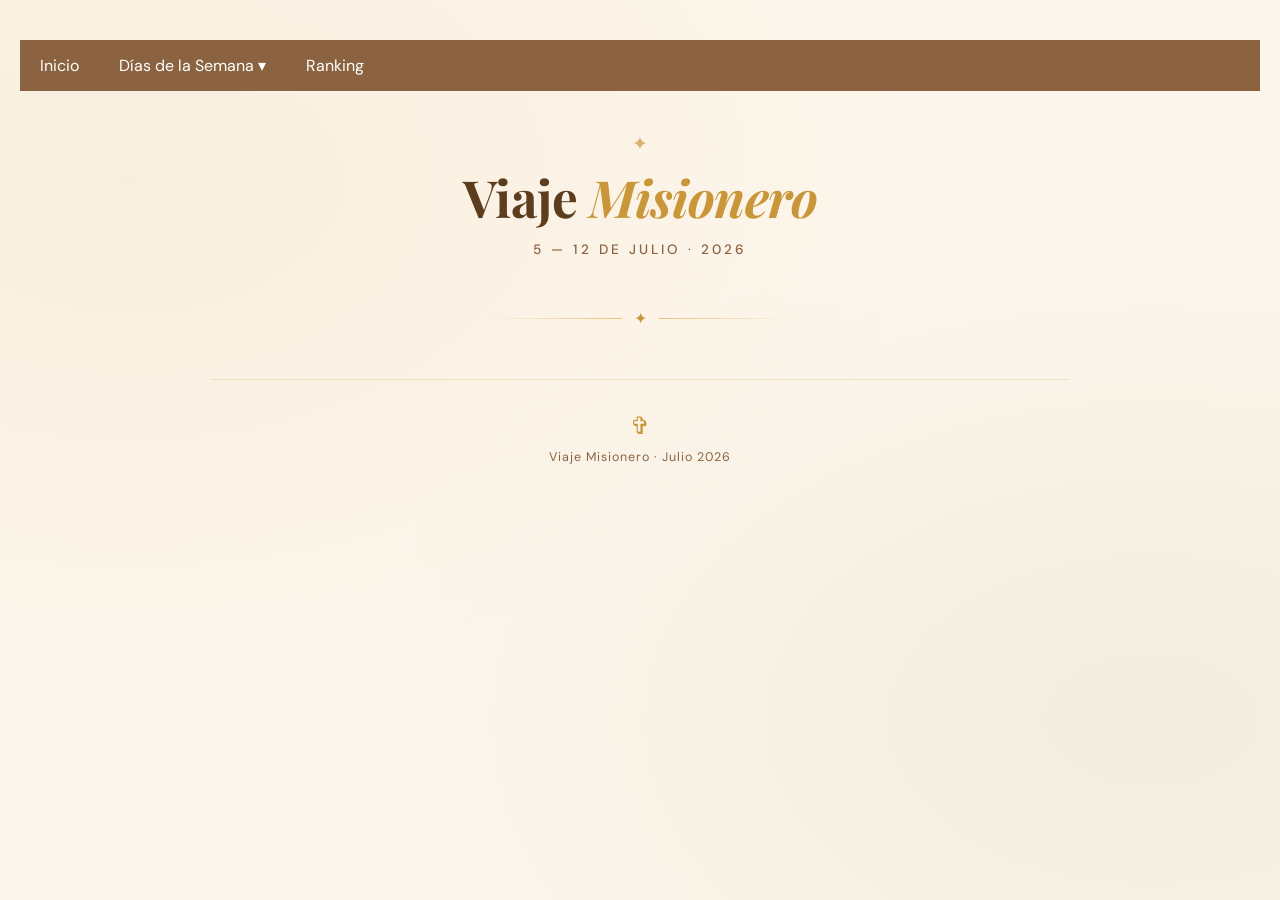
==== index.html @ f8b6a078 "Update index.html" ====
<!DOCTYPE html>
<html lang="es">
<head>
<meta charset="UTF-8">
<meta name="viewport" content="width=device-width, initial-scale=1.0">
<title>Viaje Misionero — Julio 2026</title>
<link href="https://fonts.googleapis.com/css2?family=Playfair+Display:ital,wght@0,400;0,700;1,400&family=DM+Sans:wght@300;400;500&display=swap" rel="stylesheet">
<link href="styles.css" rel="stylesheet">
</head>
<body>
<nav>
  <ul class="main-nav">
  <li><a href="index.html">Inicio</a></li>
  
  <!-- Parent Item with Dropdown -->
  <li class="dropdown">
    <a href="#">Días de la Semana ▾</a>
    <ul class="dropdown-menu">
      <li><a href="domingo.html">DOMINGO</a></li>
      <li><a href="lunes.html">LUNES</a></li>
      <li><a href="martes.html">MARTES</a></li>
      <li><a href="miércoles.html">MIÉRCOLES</a></li>
      <li><a href="jueves.html">JUEVES</a></li>
      <li><a href="viernes.html">VIERNES</a></li>
      <li><a href="sabado.html">SÁBADO</a></li>
      <li><a href="domingo2.html">DOMINGO</a></li>
    </ul>
  </li>
  
  <li><a href="ranking.html">Ranking</a></li>
</nav>
<div class="page">

  <header class="header">
    <h1>Viaje <em>Misionero</em></h1>
    <p class="dates">5 — 12 de Julio · 2026</p>
  </header>

  <div class="divider"><span>✦</span></div>
  <footer class="footer">
    <span class="cross">✞</span>
    <p>Viaje Misionero · Julio 2026</p>
  </footer>

</div>
</body>
</html>
---- styles.css ----
:root {
    --cream: #fdf6ec;
    --gold: #c9963a;
    --gold-light: #e8c07a;
    --brown: #5c3d1e;
    --brown-light: #8b6340;
    --olive: #6b7c4d;
    --olive-light: #a3b57a;
    --rust: #b85c38;
    --blue: #3a6b8a;
    --ink: #2a1f14;
  }

  * { margin: 0; padding: 0; box-sizing: border-box; }

  body {
    background-color: var(--cream);
    font-family: 'DM Sans', sans-serif;
    color: var(--ink);
    min-height: 100vh;
    padding: 40px 20px 60px;
    background-image: 
      radial-gradient(ellipse at 10% 20%, rgba(201,150,58,0.08) 0%, transparent 50%),
      radial-gradient(ellipse at 90% 80%, rgba(107,124,77,0.08) 0%, transparent 50%);
  }

  .page {
    max-width: 860px;
    margin: 0 auto;
  }

  /* HEADER */
  .header {
    text-align: center;
    padding: 40px 0 50px;
    position: relative;
  }

  .header::before {
    content: '✦';
    display: block;
    font-size: 1.2rem;
    color: var(--gold);
    margin-bottom: 12px;
    opacity: 0.7;
  }

  .header h1 {
    font-family: 'Playfair Display', serif;
    font-size: clamp(2rem, 5vw, 3.2rem);
    color: var(--brown);
    line-height: 1.15;
    letter-spacing: -0.5px;
  }

  .header h1 em {
    font-style: italic;
    color: var(--gold);
  }

  .header .dates {
    margin-top: 14px;
    font-size: 0.85rem;
    font-weight: 500;
    letter-spacing: 3px;
    text-transform: uppercase;
    color: var(--brown-light);
  }

  .divider {
    display: flex;
    align-items: center;
    gap: 12px;
    margin: 0 auto 50px;
    max-width: 300px;
  }

  .divider::before, .divider::after {
    content: '';
    flex: 1;
    height: 1px;
    background: linear-gradient(to right, transparent, var(--gold-light));
  }
  .divider::after {
    background: linear-gradient(to left, transparent, var(--gold-light));
  }

  .divider span {
    color: var(--gold);
    font-size: 1rem;
  }

  /* DAYS GRID */
  .days {
    display: flex;
    flex-direction: column;
    gap: 24px;
  }

  .day-card {
    background: white;
    border-radius: 16px;
    overflow: hidden;
    box-shadow: 0 2px 12px rgba(92,61,30,0.07), 0 1px 3px rgba(92,61,30,0.05);
    display: grid;
    grid-template-columns: 90px 1fr;
    transition: transform 0.2s ease, box-shadow 0.2s ease;
    animation: fadeUp 0.5s ease both;
  }

  .day-card:hover {
    transform: translateY(-2px);
    box-shadow: 0 8px 28px rgba(92,61,30,0.12);
  }

  @keyframes fadeUp {
    from { opacity: 0; transform: translateY(18px); }
    to { opacity: 1; transform: translateY(0); }
  }

  .day-card:nth-child(1) { animation-delay: 0.05s; }
  .day-card:nth-child(2) { animation-delay: 0.1s; }
  .day-card:nth-child(3) { animation-delay: 0.15s; }
  .day-card:nth-child(4) { animation-delay: 0.2s; }
  .day-card:nth-child(5) { animation-delay: 0.25s; }
  .day-card:nth-child(6) { animation-delay: 0.3s; }
  .day-card:nth-child(7) { animation-delay: 0.35s; }
  .day-card:nth-child(8) { animation-delay: 0.4s; }

  .day-sidebar {
    display: flex;
    flex-direction: column;
    align-items: center;
    justify-content: center;
    padding: 24px 10px;
    color: white;
    text-align: center;
  }

  .day-sidebar .weekday {
    font-size: 0.65rem;
    font-weight: 500;
    letter-spacing: 2px;
    text-transform: uppercase;
    opacity: 0.85;
    margin-bottom: 4px;
  }

  .day-sidebar .num {
    font-family: 'Playfair Display', serif;
    font-size: 2.4rem;
    font-weight: 700;
    line-height: 1;
  }

  .day-sidebar .month {
    font-size: 0.65rem;
    letter-spacing: 1.5px;
    text-transform: uppercase;
    opacity: 0.75;
    margin-top: 4px;
  }

  .color-gold .day-sidebar { background: linear-gradient(160deg, #c9963a, #a07428); }
  .color-olive .day-sidebar { background: linear-gradient(160deg, #6b7c4d, #4f5e35); }
  .color-brown .day-sidebar { background: linear-gradient(160deg, #7a5230, #5c3d1e); }
  .color-rust .day-sidebar { background: linear-gradient(160deg, #b85c38, #8f3f20); }
  .color-blue .day-sidebar { background: linear-gradient(160deg, #3a6b8a, #245070); }
  .color-sage .day-sidebar { background: linear-gradient(160deg, #7a9e7e, #5a7e5e); }

  .day-content {
    padding: 20px 24px;
  }

  .day-label {
    font-size: 0.7rem;
    font-weight: 500;
    letter-spacing: 2px;
    text-transform: uppercase;
    color: var(--brown-light);
    margin-bottom: 12px;
  }

  .activities {
    list-style: none;
    display: flex;
    flex-direction: column;
    gap: 8px;
  }

  .activity {
    display: flex;
    align-items: flex-start;
    gap: 10px;
    font-size: 0.9rem;
    color: var(--ink);
    line-height: 1.4;
  }

  .activity .time {
    font-size: 0.75rem;
    font-weight: 500;
    color: var(--brown-light);
    min-width: 52px;
    padding-top: 1px;
    flex-shrink: 0;
  }

  .activity .dot {
    width: 6px;
    height: 6px;
    border-radius: 50%;
    margin-top: 6px;
    flex-shrink: 0;
  }

  .color-gold .activity .dot { background: var(--gold); }
  .color-olive .activity .dot { background: var(--olive); }
  .color-brown .activity .dot { background: var(--brown-light); }
  .color-rust .activity .dot { background: var(--rust); }
  .color-blue .activity .dot { background: var(--blue); }
  .color-sage .activity .dot { background: #7a9e7e; }

  .note {
    margin-top: 12px;
    padding: 8px 12px;
    background: var(--cream);
    border-radius: 8px;
    font-size: 0.78rem;
    color: var(--brown-light);
    font-style: italic;
  }

  /* SPECIAL CARDS */
  .special-card {
    background: linear-gradient(135deg, #3a6b8a 0%, #245070 100%);
    color: white;
    border-radius: 16px;
    padding: 28px 32px;
    text-align: center;
    box-shadow: 0 4px 20px rgba(58,107,138,0.25);
    animation: fadeUp 0.5s ease both;
  }

  .special-card .icon {
    font-size: 2rem;
    margin-bottom: 10px;
  }

  .special-card h3 {
    font-family: 'Playfair Display', serif;
    font-size: 1.3rem;
    margin-bottom: 6px;
  }

  .special-card p {
    font-size: 0.88rem;
    opacity: 0.85;
  }

  /* FOOTER */
  .footer {
    text-align: center;
    margin-top: 50px;
    padding-top: 30px;
    border-top: 1px solid rgba(201,150,58,0.2);
  }

  .footer p {
    font-size: 0.78rem;
    color: var(--brown-light);
    letter-spacing: 1px;
  }

  .footer .cross {
    font-size: 1.5rem;
    color: var(--gold);
    margin-bottom: 8px;
    display: block;
  }

  @media (max-width: 480px) {
    .day-card { grid-template-columns: 70px 1fr; }
    .day-sidebar .num { font-size: 1.8rem; }
    .day-content { padding: 16px; }
  }

 .horizontal-list {
  display: flex;            /* Aligns items side-by-side */
  list-style: none;         /* Removes default bullet points */
  padding: 0;               /* Removes default left padding */
  margin: 0;                /* Removes default margins */
  gap: 20px;                /* Adds spacing between the items */
}

.horizontal-list a {
  text-decoration: none;
  color:#8b6340
}

.horizontal-list li:not(:last-child) {
  border-right: 1px solid #ccc; /* Creates the vertical line */
  padding-right: 40px;          /* Spacing before the line */
}

.horizontal-list li {
  padding-left: 15px;           /* Spacing after the line */
}

/* Main Navigation Styles */
.main-nav {
  display: flex;
  list-style: none;
  background-color: #8b6340;
  padding: 0;
  margin: 0;
}

.main-nav > li {
  position: relative; /* Crucial: anchors the dropdown menu */
}

.main-nav a {
  display: block;
  color: white;
  padding: 15px 20px;
  text-decoration: none;
}

.main-nav a:hover {
  background-color: var(--brown);
}

/* Dropdown Menu Hidden Styles */
.dropdown-menu {
  display: none;        /* Hides the menu by default */
  position: absolute;   /* Floats the menu */
  top: 100%;            /* Positions it right below the parent */
  left: 0;
  background-color: #fff;
  min-width: 160px;
  list-style: none;
  padding: 0;
  margin: 0;
  box-shadow: 0px 8px 16px rgba(0,0,0,0.2);
  z-index: 1;           /* Ensures it sits on top of other content */
}

.dropdown-menu a {
  color: #333;          /* Dark text for the light dropdown background */
  padding: 12px 16px;
}

.dropdown-menu a:hover {
  background-color: #f1f1f1;
}

/* The Magic Trigger: Show on Hover */
.dropdown:hover .dropdown-menu {
  display: block;       /* Shows the menu when parent is hovered */
}
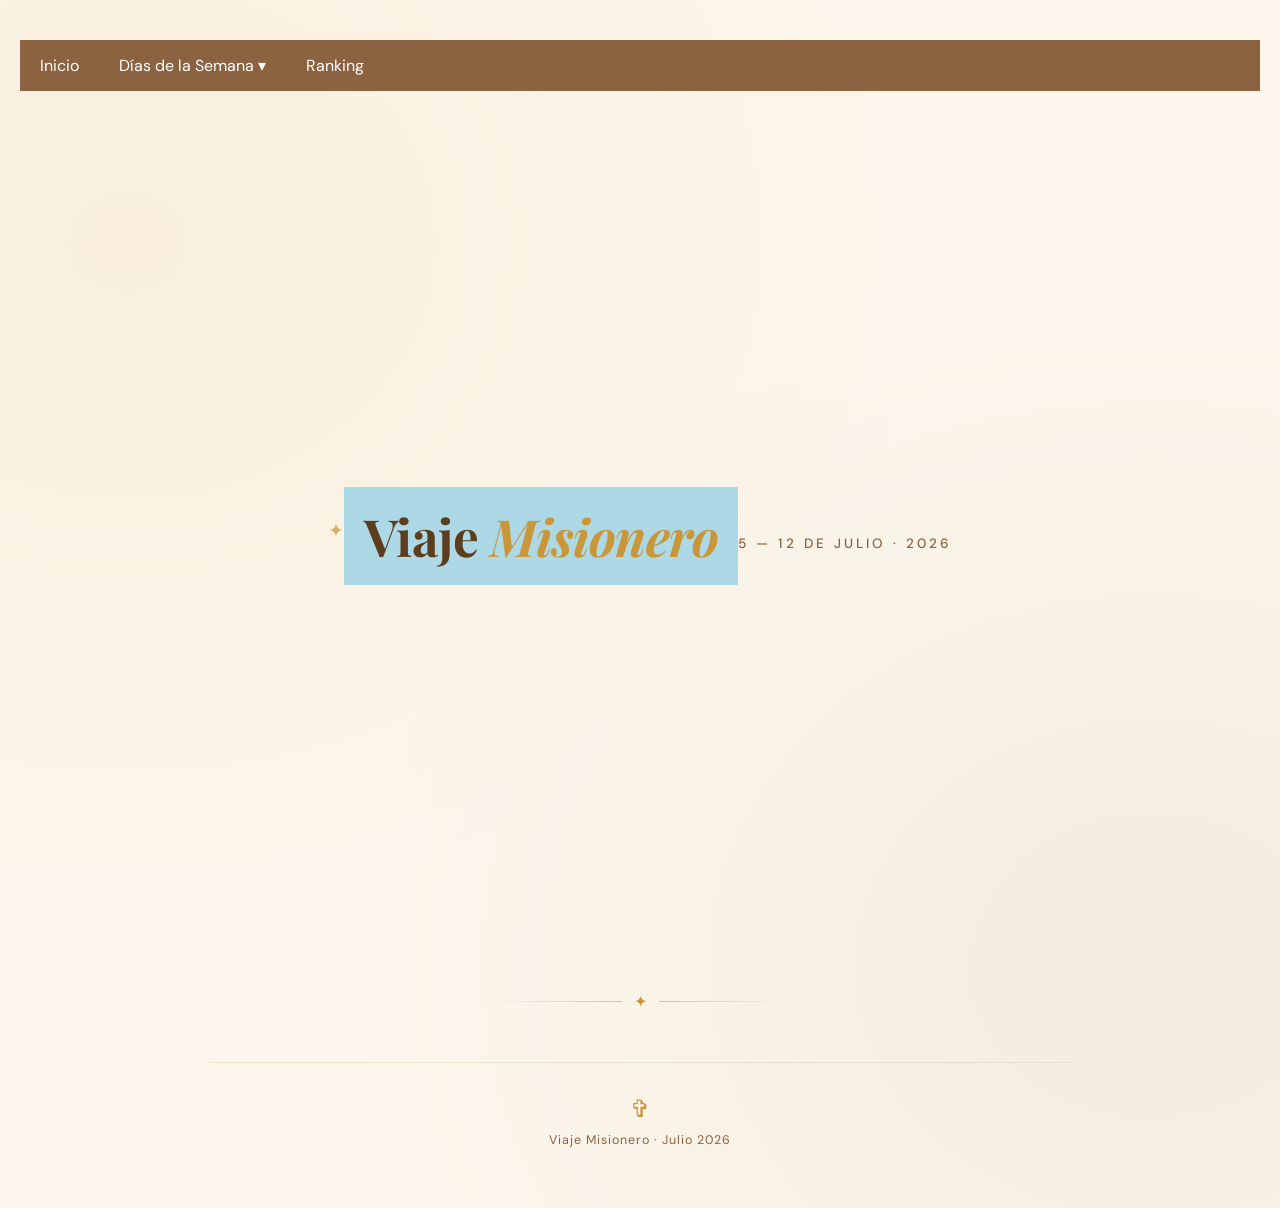
==== commit 68c68bda: "Update index.html" ====
--- a/index.html
+++ b/index.html
@@ -6,6 +6,22 @@
 <title>Viaje Misionero — Julio 2026</title>
 <link href="https://fonts.googleapis.com/css2?family=Playfair+Display:ital,wght@0,400;0,700;1,400&family=DM+Sans:wght@300;400;500&display=swap" rel="stylesheet">
 <link href="styles.css" rel="stylesheet">
+  <style>
+        /* Target the parent container */
+        header {
+            display: flex;                  /* Activates Flexbox layout */
+            justify-content: center;       /* Centers horizontally */
+            align-items: center;           /* Centers vertically */
+            height: 100vh;                 /* Makes container fill the entire viewport height */
+            margin: 0;                     /* Removes default browser spacing */
+        }
+
+        /* Your child element styled for visibility */
+        h1 {
+            padding: 20px;
+            background-color: lightblue;
+        }
+    </style>
 </head>
 <body>
 <nav>
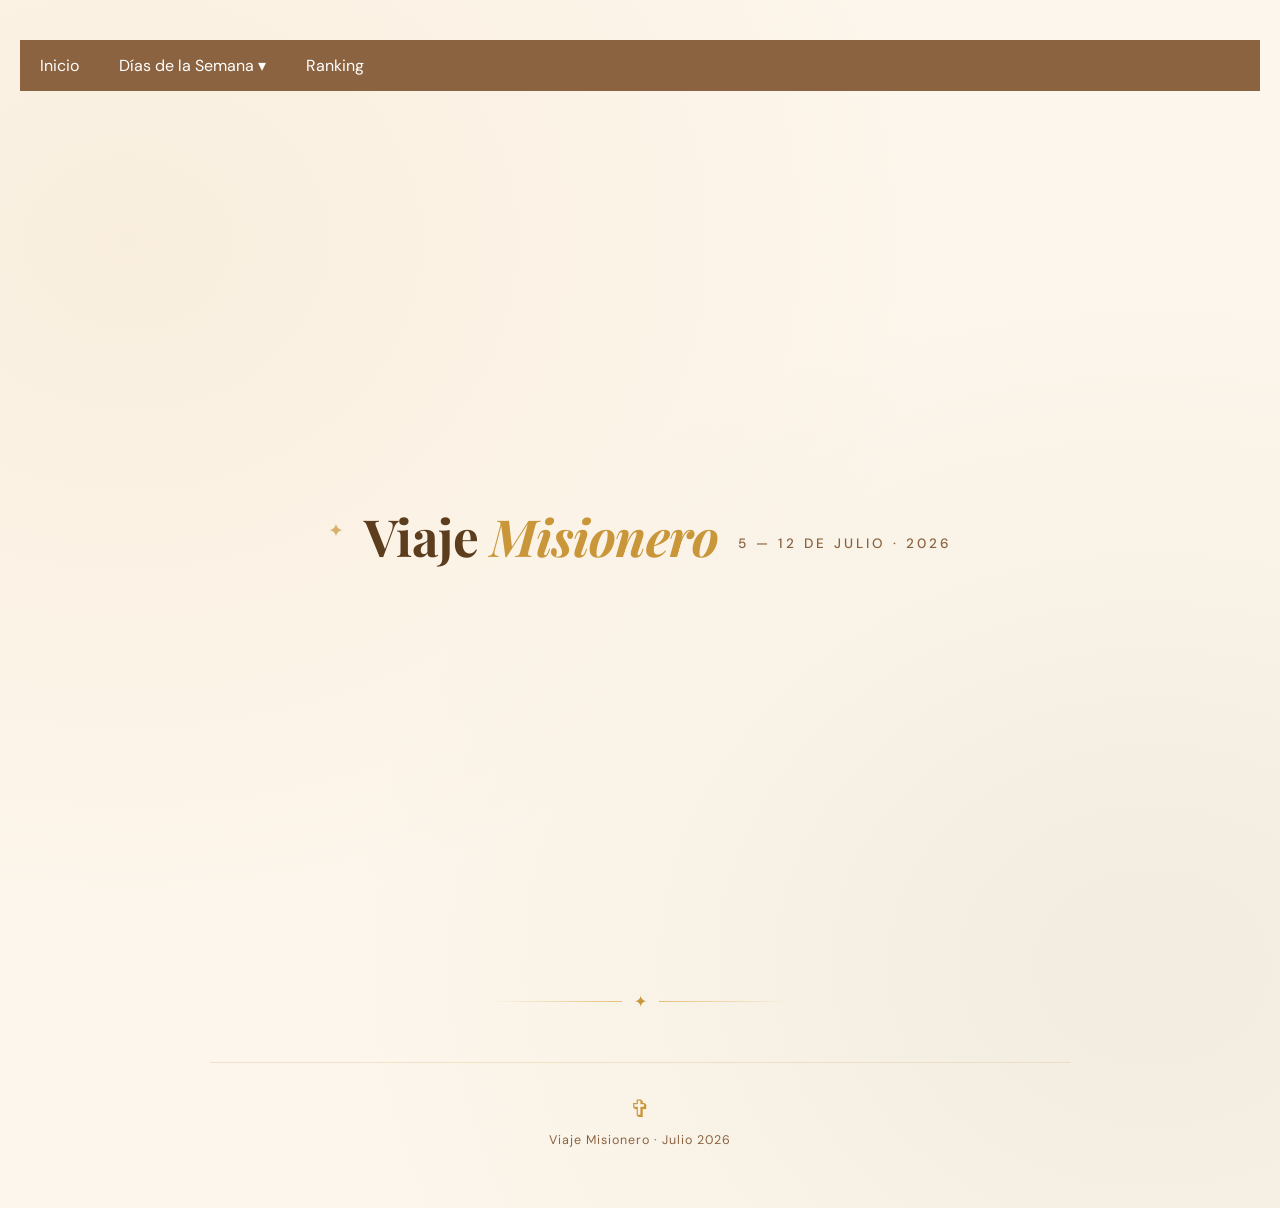
==== commit d00d4bc1: "Update index.html" ====
--- a/index.html
+++ b/index.html
@@ -19,7 +19,6 @@
         /* Your child element styled for visibility */
         h1 {
             padding: 20px;
-            background-color: lightblue;
         }
     </style>
 </head>
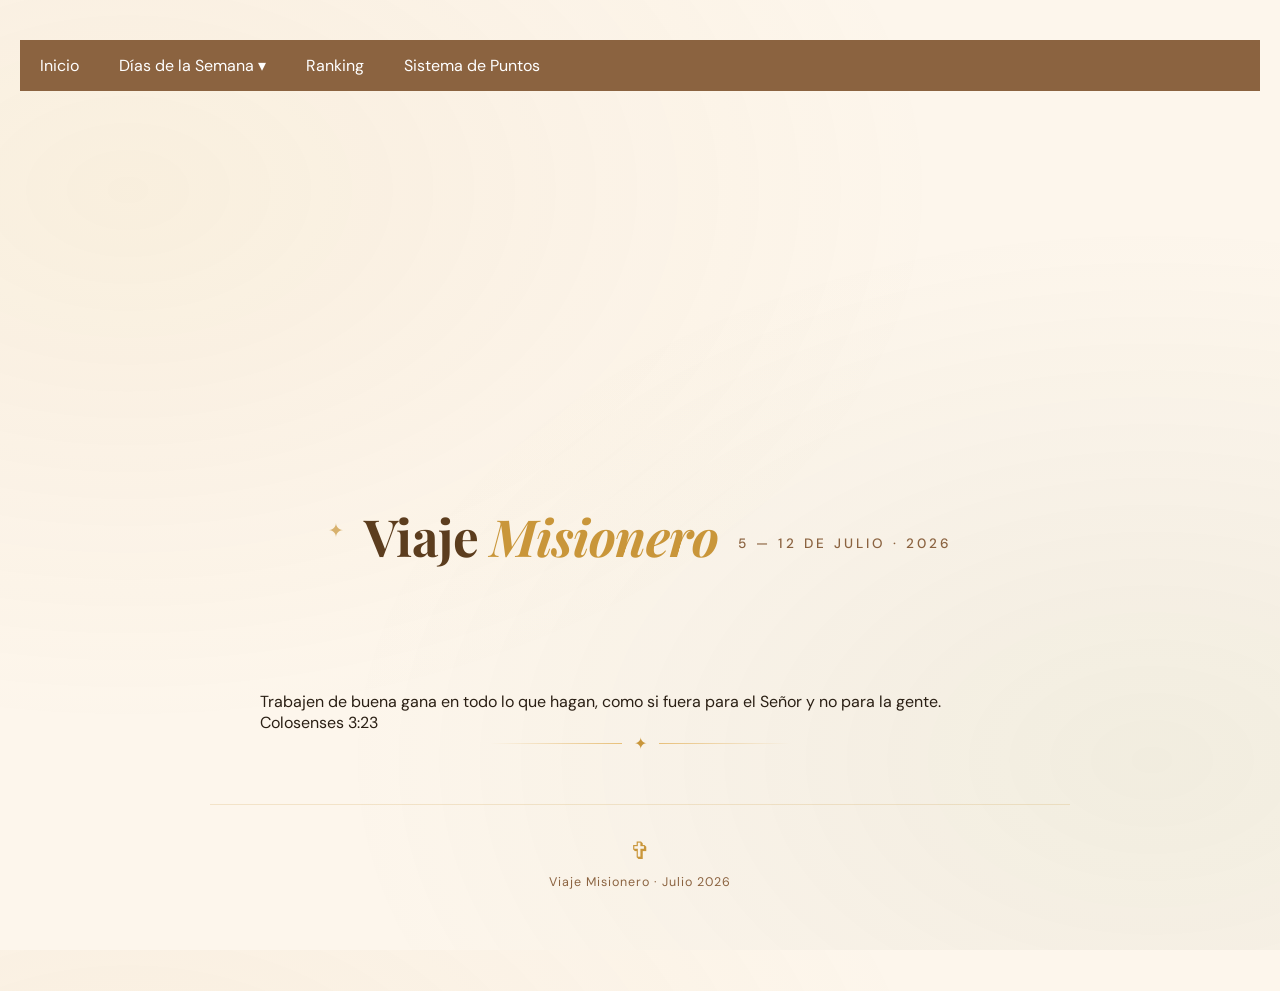
==== commit 4f0fb597: "Add files via upload" ====
--- a/index.html
+++ b/index.html
@@ -43,6 +43,7 @@
   </li>
   
   <li><a href="ranking.html">Ranking</a></li>
+    <li><a href="sistema.html">Sistema de Puntos</a></li>
 </nav>
 <div class="page">
 
@@ -50,6 +51,10 @@
     <h1>Viaje <em>Misionero</em></h1>
     <p class="dates">5 — 12 de Julio · 2026</p>
   </header>
+  <div class="verse">
+    <p>    <p>Trabajen de buena gana en todo lo que hagan, como si fuera para el Señor y no para la gente. <br>Colosenses 3:23</p>
+</p>
+  </div>
 
   <div class="divider"><span>✦</span></div>
   <footer class="footer">
--- a/styles.css
+++ b/styles.css
@@ -358,4 +358,11 @@
 /* The Magic Trigger: Show on Hover */
 .dropdown:hover .dropdown-menu {
   display: block;       /* Shows the menu when parent is hovered */
+}
+
+.verse {
+  display:block;
+  margin-top: -300px;
+  padding-left: 50px;
+
 }
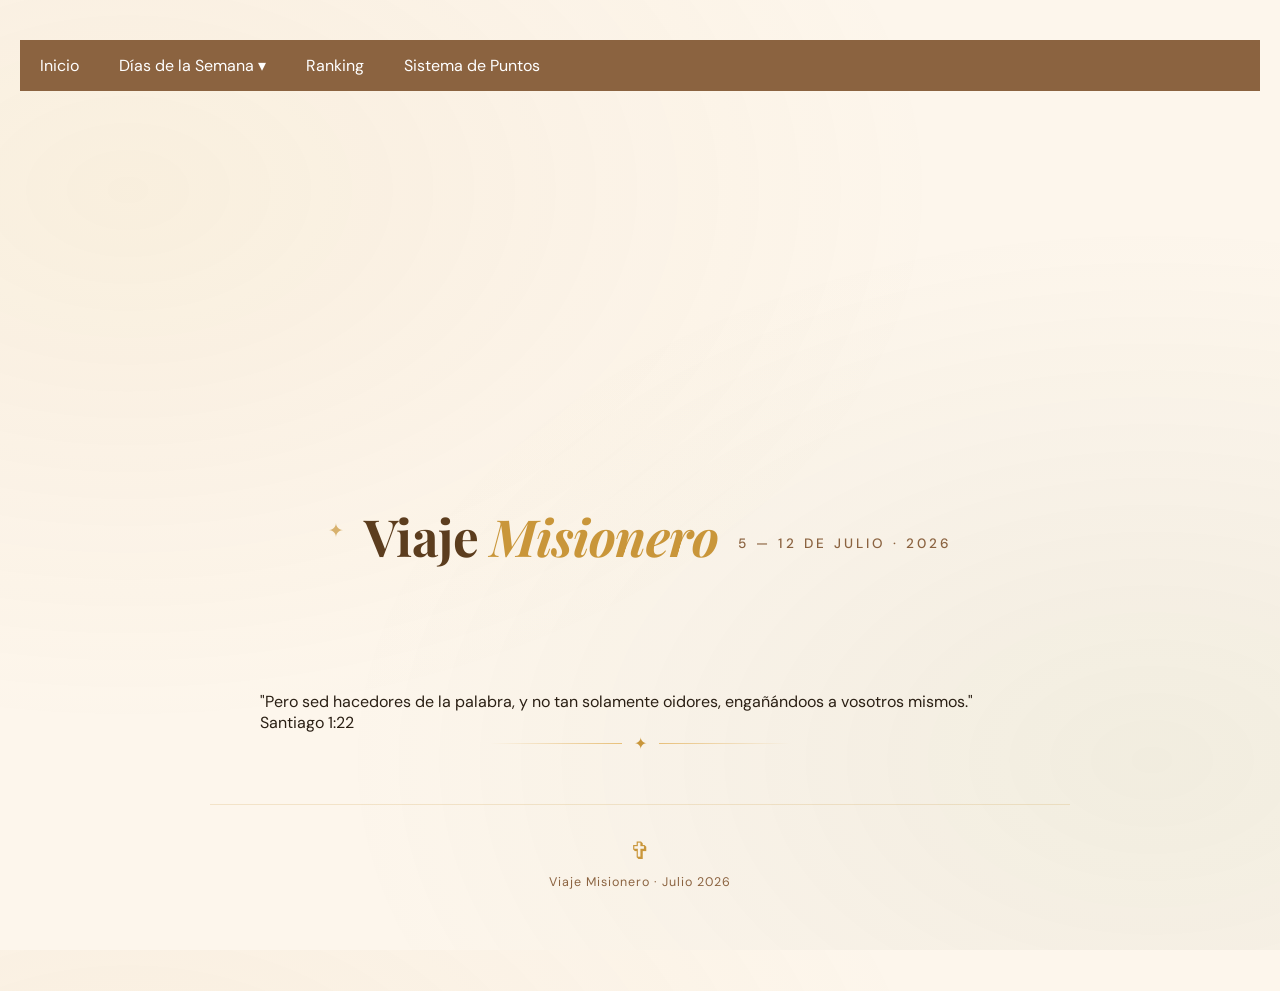
==== commit c6240cdc: "Update index.html" ====
--- a/index.html
+++ b/index.html
@@ -52,7 +52,7 @@
     <p class="dates">5 — 12 de Julio · 2026</p>
   </header>
   <div class="verse">
-    <p>    <p>Trabajen de buena gana en todo lo que hagan, como si fuera para el Señor y no para la gente. <br>Colosenses 3:23</p>
+    <p>    <p>"Pero sed hacedores de la palabra, y no tan solamente oidores, engañándoos a vosotros mismos." <br>Santiago 1:22</p>
 </p>
   </div>
 
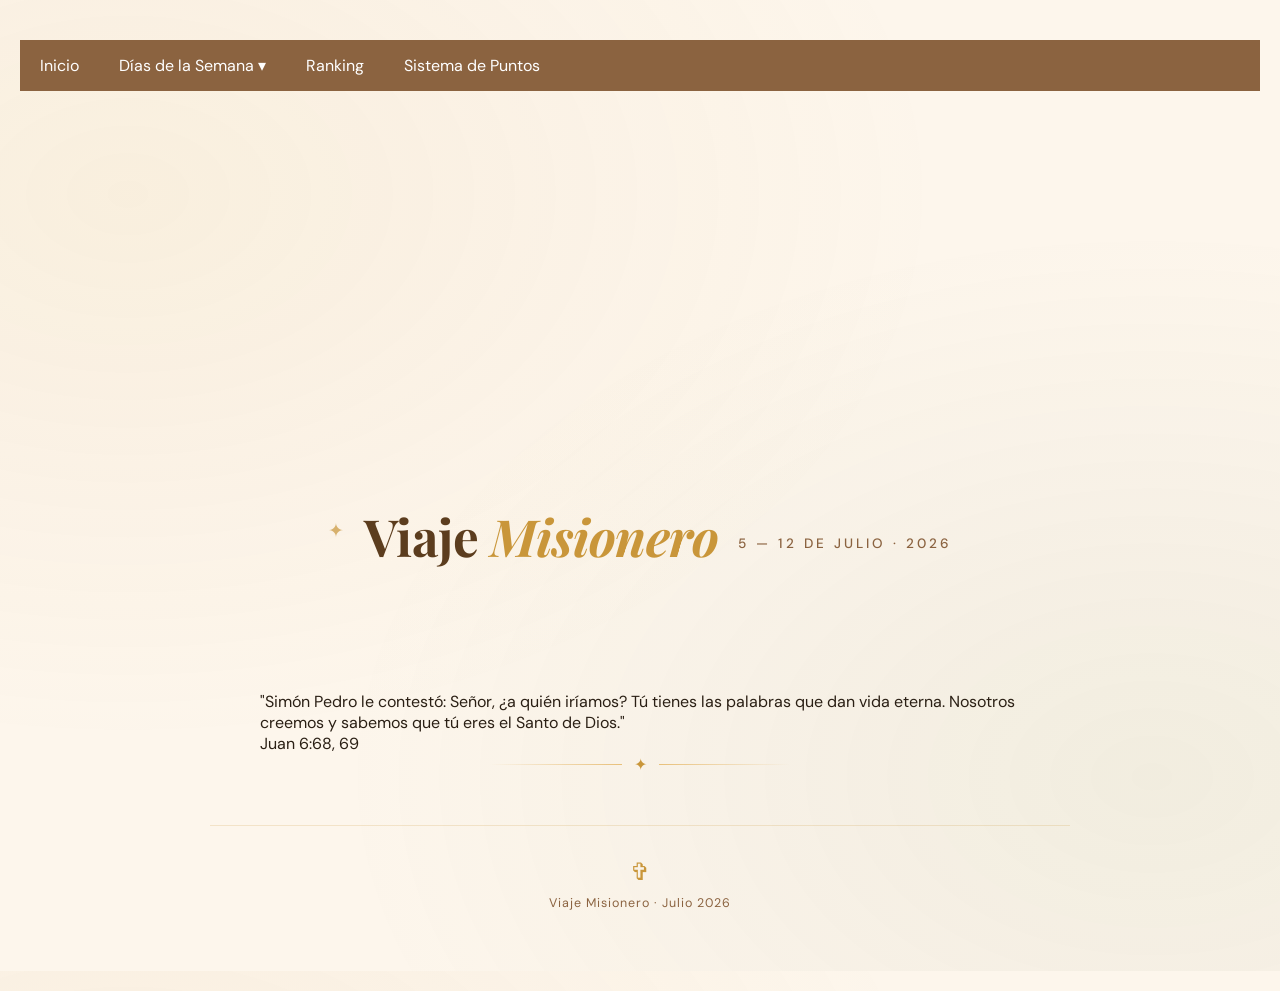
==== commit d3e5285e: "Update index.html" ====
--- a/index.html
+++ b/index.html
@@ -52,7 +52,7 @@
     <p class="dates">5 — 12 de Julio · 2026</p>
   </header>
   <div class="verse">
-    <p>    <p>"Pero sed hacedores de la palabra, y no tan solamente oidores, engañándoos a vosotros mismos." <br>Santiago 1:22</p>
+    <p>    <p>"Simón Pedro le contestó: Señor, ¿a quién iríamos? Tú tienes las palabras que dan vida eterna. Nosotros creemos y sabemos que tú eres el Santo de Dios." <br>Juan 6:68, 69</p>
 </p>
   </div>
 
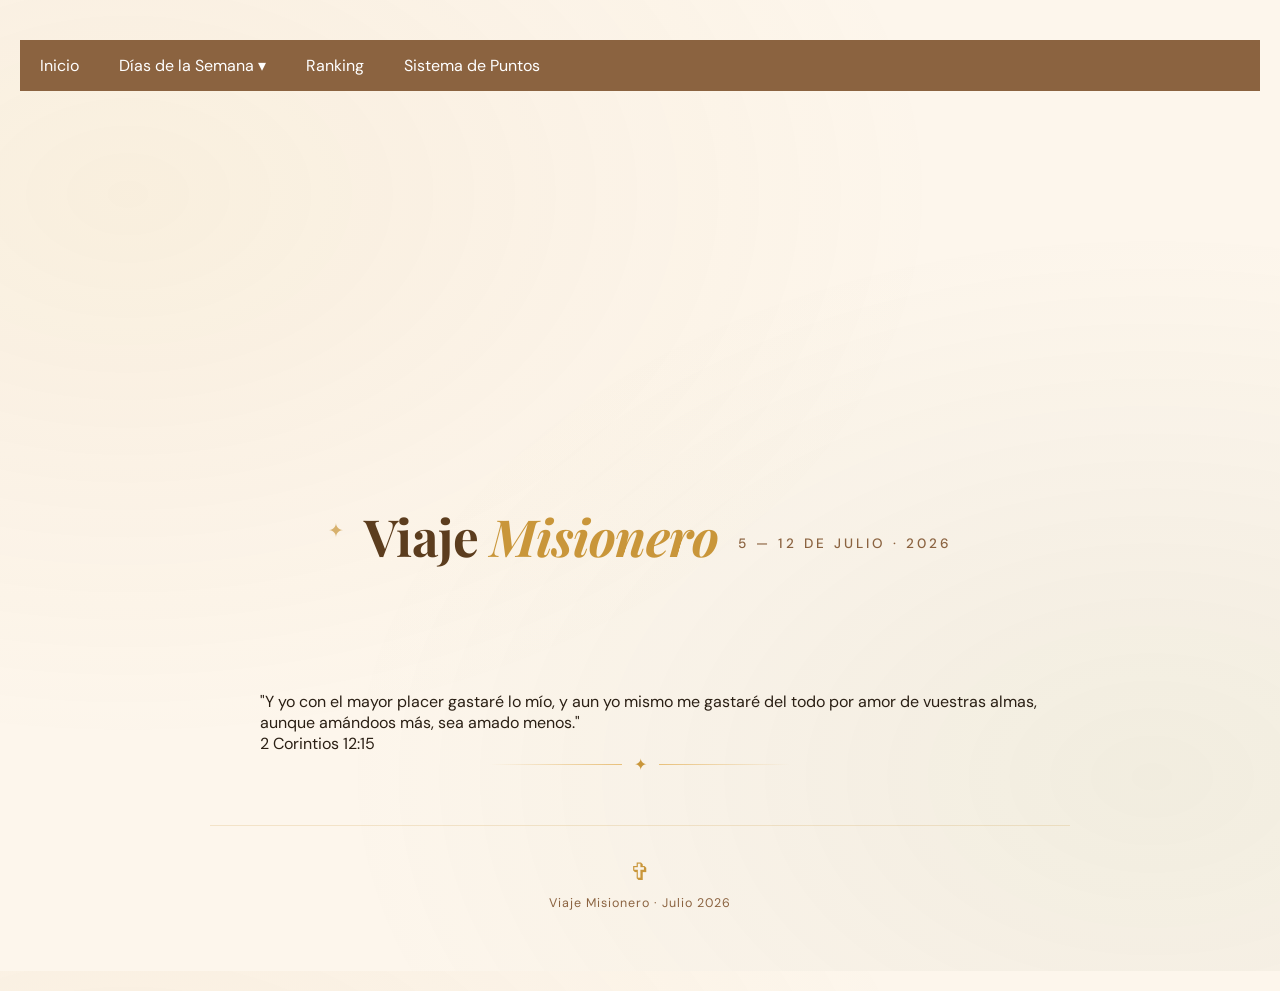
==== commit 5e4a2f5a: "Update index.html" ====
--- a/index.html
+++ b/index.html
@@ -9,7 +9,7 @@
   <style>
         /* Target the parent container */
         header {
-            display: flex;                  /* Activates Flexbox layout */
+            display: flex;                  /* Activates Flexbox layou t */
             justify-content: center;       /* Centers horizontally */
             align-items: center;           /* Centers vertically */
             height: 100vh;                 /* Makes container fill the entire viewport height */
@@ -52,7 +52,7 @@
     <p class="dates">5 — 12 de Julio · 2026</p>
   </header>
   <div class="verse">
-    <p>    <p>"Simón Pedro le contestó: Señor, ¿a quién iríamos? Tú tienes las palabras que dan vida eterna. Nosotros creemos y sabemos que tú eres el Santo de Dios." <br>Juan 6:68, 69</p>
+    <p>    <p>"Y yo con el mayor placer gastaré lo mío, y aun yo mismo me gastaré del todo por amor de vuestras almas, aunque amándoos más, sea amado menos." <br>2 Corintios 12:15</p>
 </p>
   </div>
 
